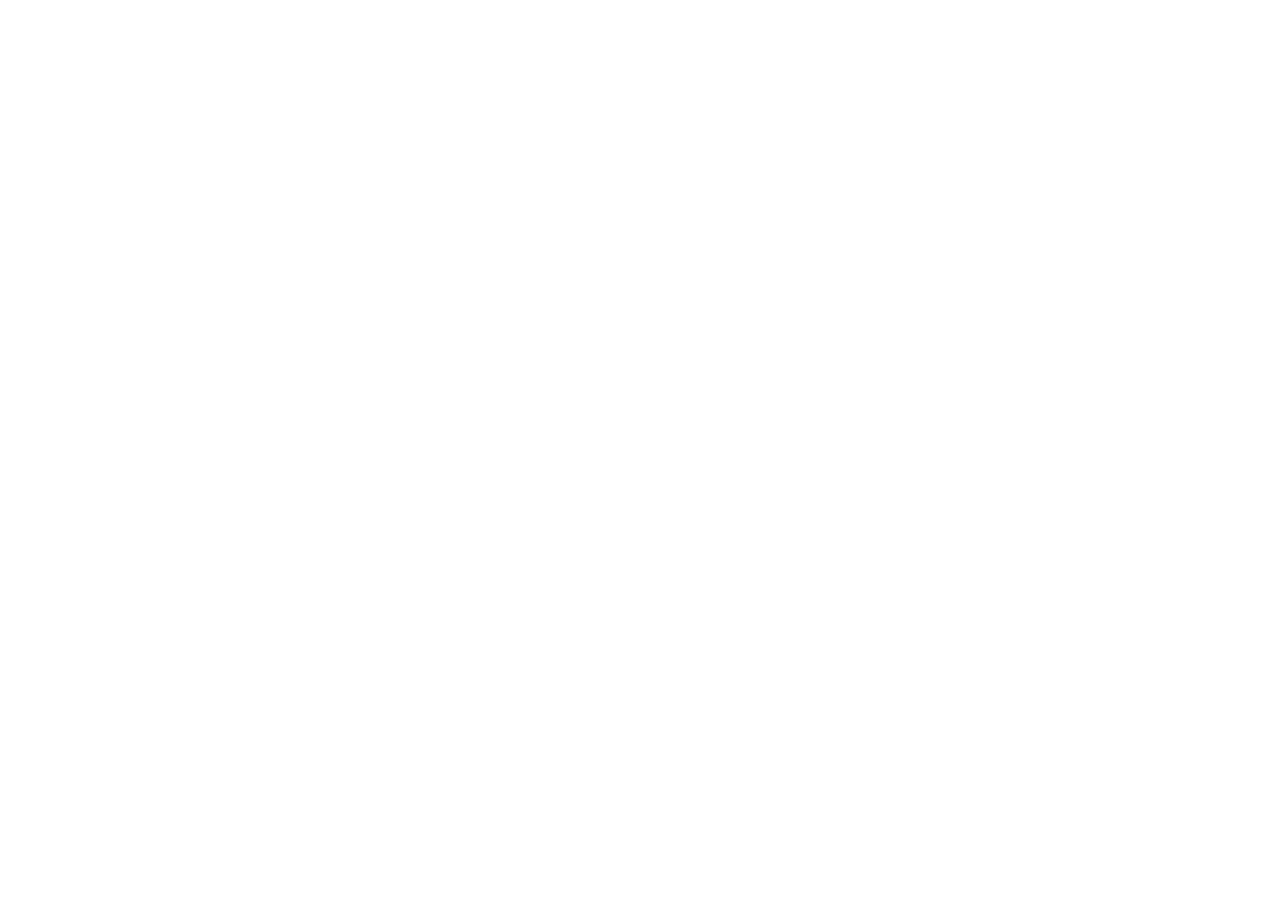
==== index.html @ 88851579 "Iniciei o projeto" ====
<!DOCTYPE html>
<html lang="pt-br">
<head>
    <meta charset="UTF-8">
    <meta http-equiv="X-UA-Compatible" content="IE=edge">
    <meta name="viewport" content="width=device-width, initial-scale=1.0">
    <link rel="shortcut icon" href="favicon.ico" type="image/x-icon">
    <title>Projeto Redes Sociais</title>
</head>
<body>
    
</body>
</html>
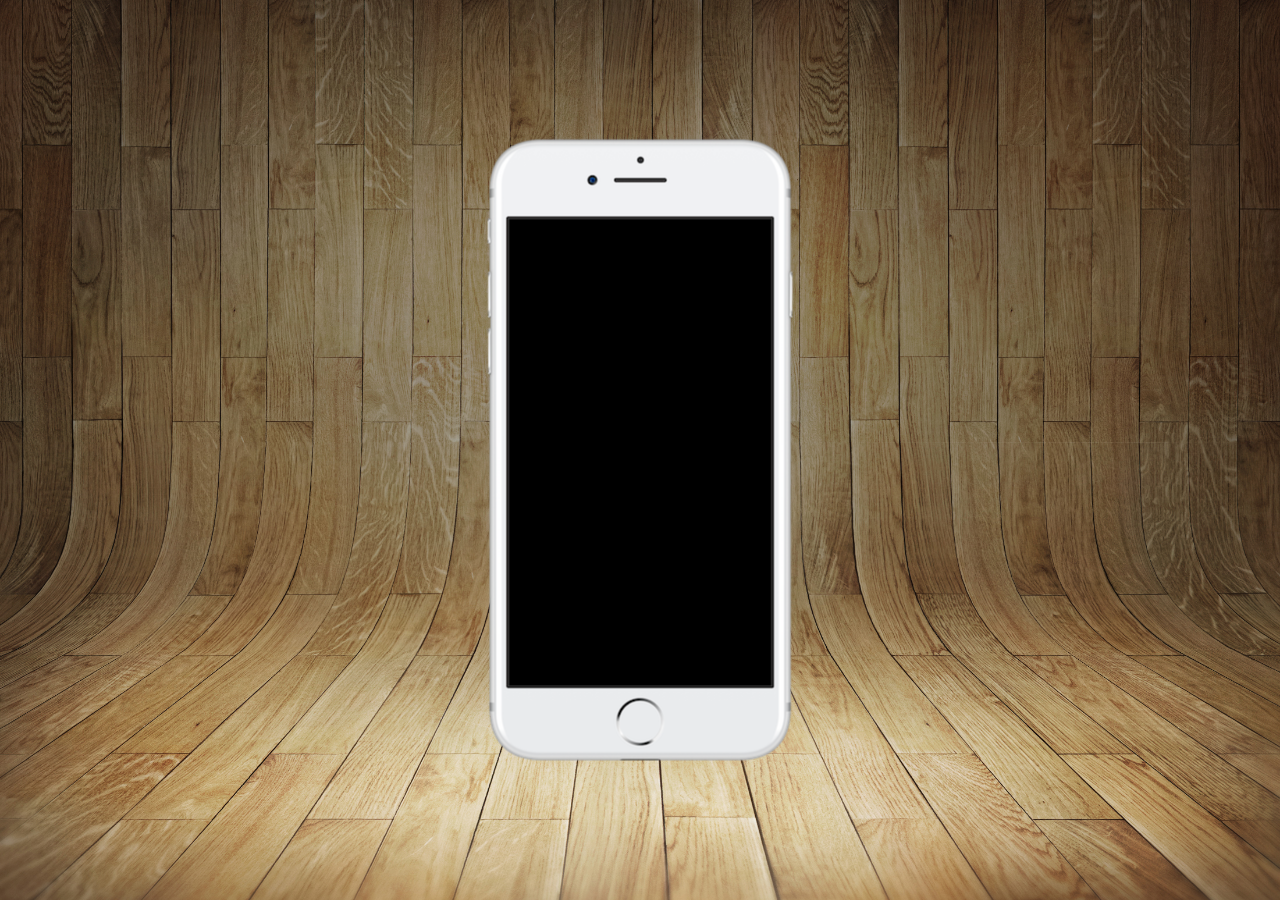
==== commit 899e03a6: "Inicializando ao estilo do projeto" ====
--- a/index.html
+++ b/index.html
@@ -6,8 +6,16 @@
     <meta name="viewport" content="width=device-width, initial-scale=1.0">
     <link rel="shortcut icon" href="favicon.ico" type="image/x-icon">
     <title>Projeto Redes Sociais</title>
+    <link rel="stylesheet" href="estilos/style.css">
 </head>
 <body>
-    
+    <main>
+        <section id="telefone">
+
+        </section>
+        <section id="redes-sociais">
+
+        </section>
+    </main>
 </body>
 </html>--- a/estilos/style.css
+++ b/estilos/style.css
@@ -0,0 +1,40 @@
+@charset "UTF-8";
+
+* {
+    margin: 0px;
+    padding: 0px;
+    font-family: Arial, Helvetica, sans-serif;
+}
+
+html, body {
+    height: 100vh;
+    width: 100vw;
+   background-color: black;
+
+}
+
+body {
+    background: url('../imagens/fundo-madeira.jpg') no-repeat top center;
+    background-size: cover;
+    background-attachment: fixed;
+}
+
+main {
+    height: 100vh;
+    position: relative;
+
+}
+
+
+section#telefone {
+    position: absolute;
+    top: 50%;
+    left: 50%;
+    transform: translate(-50%, -50%);
+    
+    height: 627px;
+    width: 311px;
+
+    background: url('../imagens/frame-iphone.png') no-repeat;
+
+}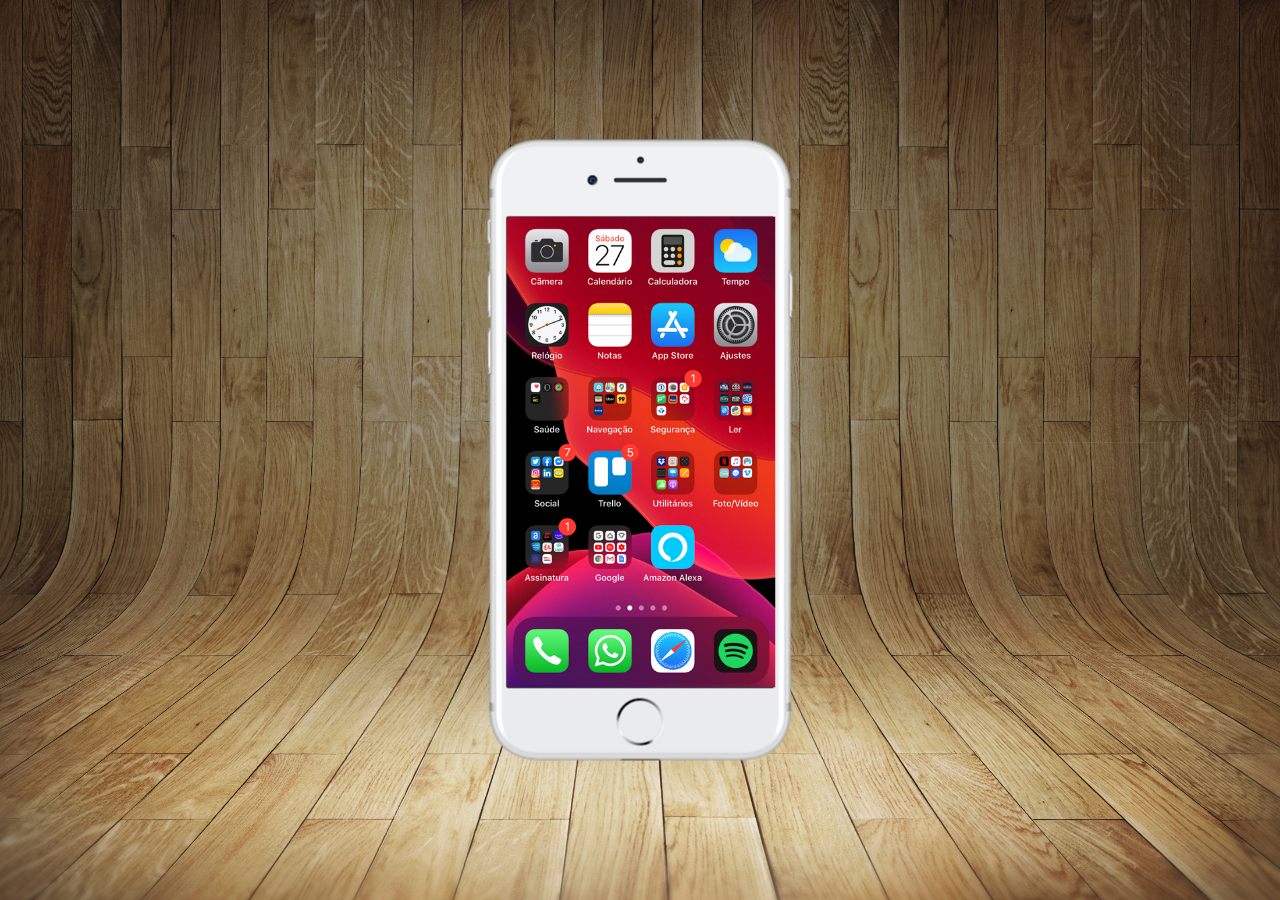
==== commit 0a70b1fa: "criei a tela home" ====
--- a/index.html
+++ b/index.html
@@ -11,7 +11,7 @@
 <body>
     <main>
         <section id="telefone">
-
+            <iframe src="home.html" frameborder="0" name="tela" id="tela"></iframe>
         </section>
         <section id="redes-sociais">
 
--- a/estilos/style.css
+++ b/estilos/style.css
@@ -37,4 +37,12 @@
 
     background: url('../imagens/frame-iphone.png') no-repeat;
 
+}
+
+iframe#tela {
+    position: relative;
+    top: 80px;
+    left: 22px;
+    width: 269px;
+    height: 471px;
 }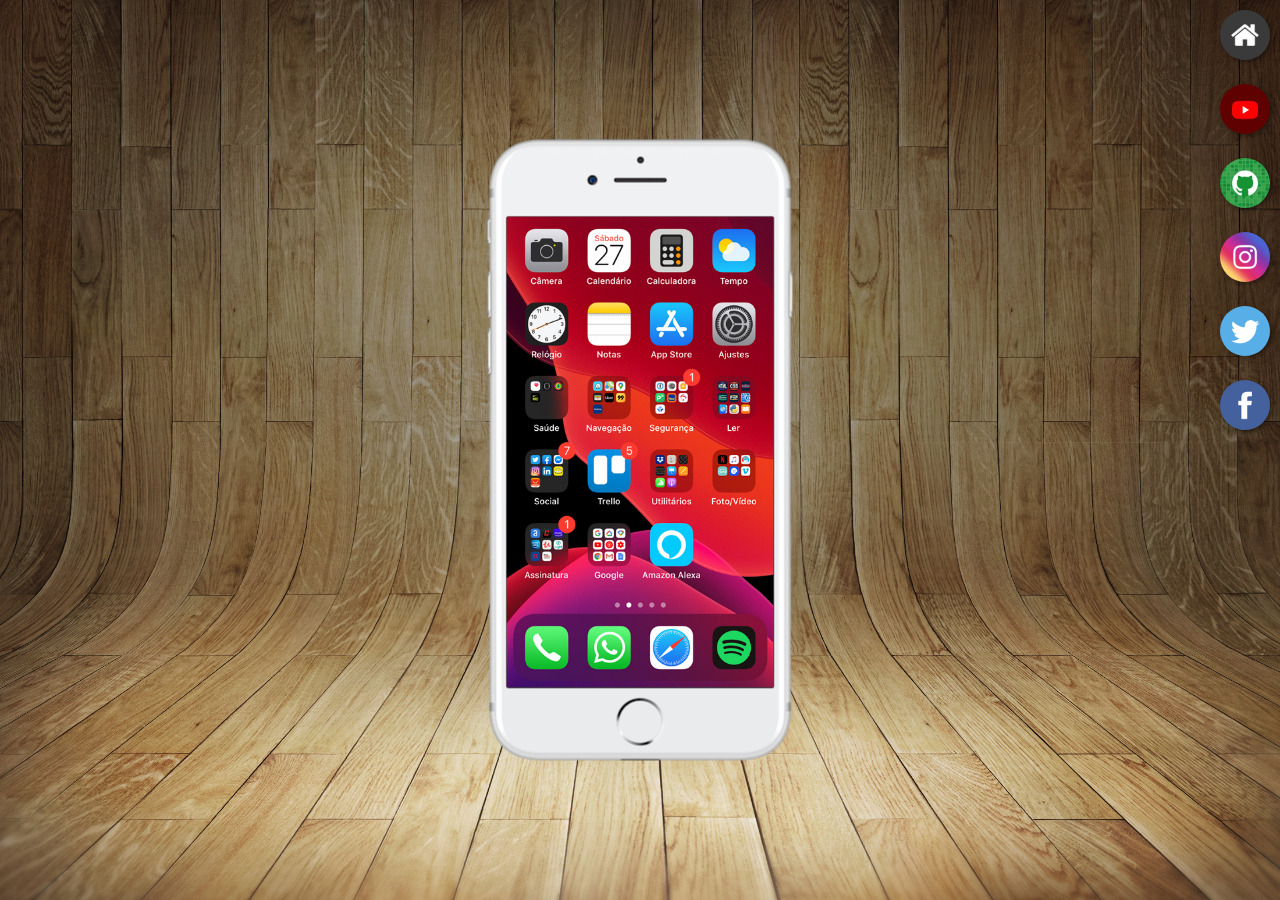
==== commit 75d7b1b7: "Feito todo o capítulo 23" ====
--- a/index.html
+++ b/index.html
@@ -11,10 +11,18 @@
 <body>
     <main>
         <section id="telefone">
-            <iframe src="home.html" frameborder="0" name="tela" id="tela"></iframe>
+            <iframe src="home.html" frameborder="0" name="tela" id="tela">
+                Seu navegador não é compativel com isso
+            </iframe>
+           
         </section>
         <section id="redes-sociais">
-
+            <a href="home.html" target="tela"><img src="imagens/logo-home.jpg" alt=""></a> <br>
+            <a href="youtube.html" target="tela"><img src="imagens/logo-youtube.jpg" alt=""></a> <br>
+            <a href="github.html" target="tela"><img src="imagens/logo-github.jpg" alt=""></a> <br>
+            <a href="insta.html" target="tela"><img src="imagens/logo-instagram.jpg" alt=""></a> <br>
+            <a href="twitter.html" target="tela"><img src="imagens/logo-twitter.jpg" alt=""></a> <br>
+            <a href="facebook.html" target="tela"><img src="imagens/logo-facebook.jpg" alt=""></a> <br>
         </section>
     </main>
 </body>
--- a/estilos/style.css
+++ b/estilos/style.css
@@ -43,6 +43,26 @@
     position: relative;
     top: 80px;
     left: 22px;
-    width: 269px;
+    width: 267px;
     height: 471px;
+}
+
+section#redes-sociais {
+    text-align: right;
+}
+
+
+section#redes-sociais img {
+    width: 50px;
+    margin: 10px;
+    border-radius: 50%;
+    box-shadow: 2px 2px 5px rgba(0, 0, 0, 0.411);
+    box-sizing: border-box;
+}
+
+section#redes-sociais img:hover {
+    border: 2px solid rgba(255, 255, 255, 0.673);
+    transform: translate(-3px, -3px);
+    box-shadow: 5px 5px 10px black;
+    transition: .3s, border .5s;
 }